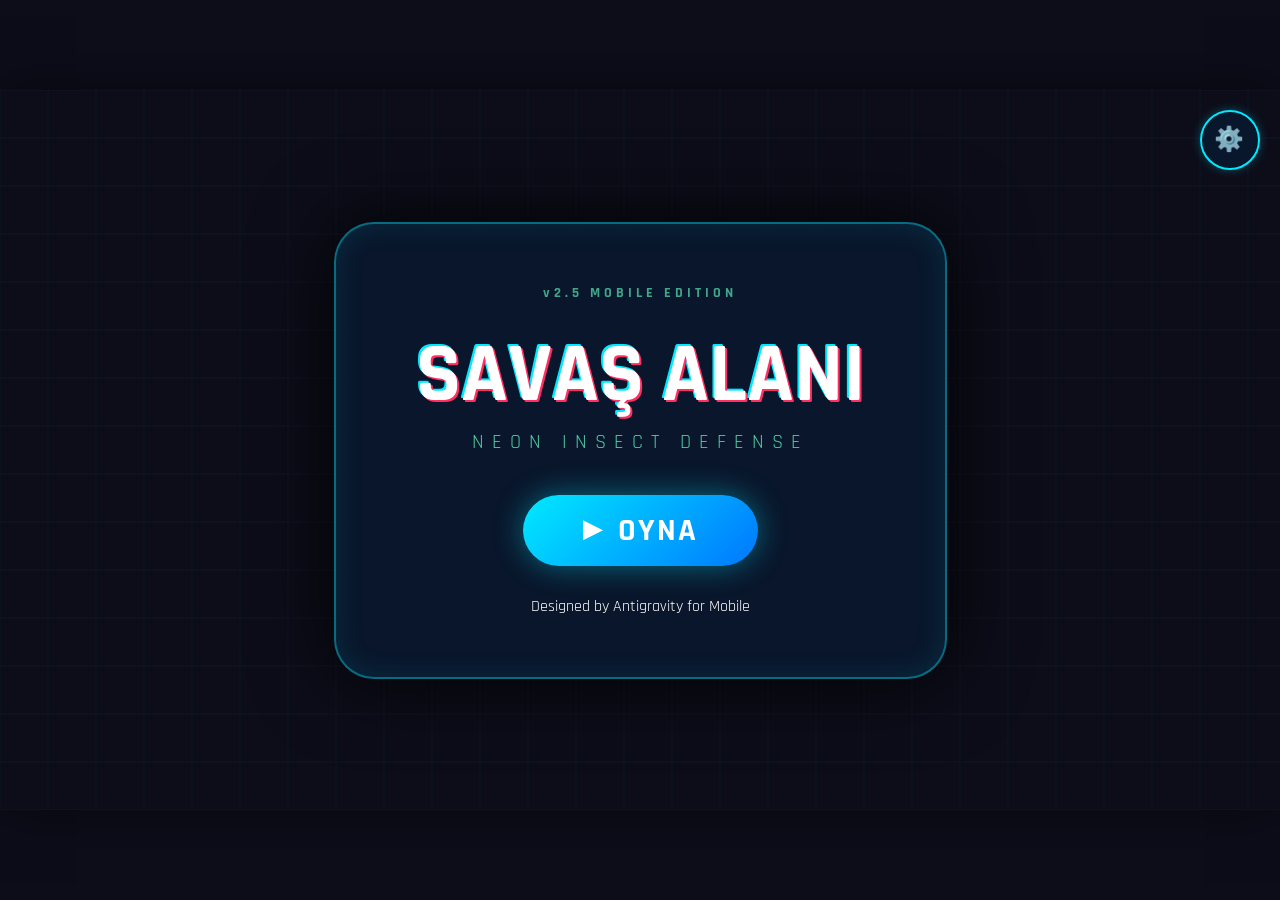
==== SavasAlani/WebGame/index.html @ af6e7391 "Add files via upload" ====
<!DOCTYPE html>
<html lang="en">

<head>
    <meta charset="UTF-8">
    <meta name="viewport"
        content="width=device-width, initial-scale=1.0, maximum-scale=1.0, user-scalable=no, viewport-fit=cover">
    <meta name="apple-mobile-web-app-capable" content="yes">
    <meta name="apple-mobile-web-app-status-bar-style" content="black-translucent">
    <meta name="mobile-web-app-capable" content="yes">
    <title>Savaş Alanı - Tower Defense</title>
    <link rel="stylesheet" href="style.css">
</head>

<body>
    <div id="orientation-warning">
        <div class="warning-content">
            <span>🔄</span>
            <p>Lütfen Cihazı Yan Çevirin</p>
        </div>
    </div>
    <div id="game-container">
        <canvas id="gameCanvas"></canvas>
        <canvas id="menu-bg-canvas"></canvas>

        <div id="ui-layer" class="hidden">
            <div id="top-bar">
                <div class="stat-box">
                    <span class="icon">❤️</span>
                    <span id="lives">20</span>
                </div>
                <div class="stat-box">
                    <span class="icon">💰</span>
                    <span id="money">200</span>
                </div>
                <div class="stat-box">
                    <span class="icon">🌊</span>
                    <span id="wave">Wave 1</span>
                </div>
                <div class="stat-box clickable" id="restart-btn" onclick="game.restartLevel()">
                    <span class="icon">🔄</span>
                    <span>TEKRAR</span>
                </div>
            </div>

            <div id="build-menu">
                <div class="tower-card" onmousedown="game.startDrag('standard')">
                    <canvas class="tower-preview-canvas" data-type="standard" width="36" height="36"></canvas>
                    <span class="tower-cost">$50</span>
                    <span class="tower-name">Turret</span>
                </div>
                <div class="tower-card" onmousedown="game.startDrag('sniper')">
                    <canvas class="tower-preview-canvas" data-type="sniper" width="36" height="36"></canvas>
                    <span class="tower-cost">$100</span>
                    <span class="tower-name">Sniper</span>
                </div>
                <div class="tower-card" onmousedown="game.startDrag('rapid')">
                    <canvas class="tower-preview-canvas" data-type="rapid" width="36" height="36"></canvas>
                    <span class="tower-cost">$150</span>
                    <span class="tower-name">Shredder</span>
                </div>
                <div class="tower-card" onmousedown="game.startDrag('tesla')">
                    <canvas class="tower-preview-canvas" data-type="tesla" width="36" height="36"></canvas>
                    <span class="tower-cost">$200</span>
                    <span class="tower-name">Tesla</span>
                </div>
                <div class="tower-card" onmousedown="game.startDrag('plasma')">
                    <canvas class="tower-preview-canvas" data-type="plasma" width="36" height="36"></canvas>
                    <span class="tower-cost">$300</span>
                    <span class="tower-name">Plasma</span>
                </div>
            </div>

            <!-- Old upgrade menu removed -->

            <button id="speed-btn" class="hud-btn" onclick="game.toggleSpeed()">1x</button>
            <button id="pause-btn" class="hud-btn" onclick="game.togglePause()">⏸️</button>
        </div>

        <!-- Independent Menu Screens -->
        <div id="main-menu">
            <div class="menu-content">
                <div class="menu-tag">v2.5 MOBILE EDITION</div>
                <h1 class="glitch-text">SAVAŞ ALANI</h1>
                <p class="subtitle">NEON INSECT DEFENSE</p>
                <div class="menu-actions">
                    <button class="main-btn pulse" onclick="game.showLevelSelect()"
                        ontouchstart="event.preventDefault(); game.showLevelSelect()">
                        <span class="btn-icon">▶</span> OYNA
                    </button>
                </div>
                <div class="menu-footer">
                    Designed by Antigravity for Mobile
                </div>
            </div>
        </div>



        <div id="level-select-screen" class="hidden">
            <h2 class="glitch-text" data-text="SEVİYE SEÇ">SEVİYE SEÇ</h2>
            <div id="level-map-container">
                <!-- SVG Connections Background -->
                <svg class="map-connections" width="100%" height="100%">
                    <!-- Path 1 to 2: Curving Up -->
                    <line x1="20%" y1="65%" x2="50%" y2="45%" class="map-path" id="path-1-2" />
                    <!-- Path 2 to 3: Curving Down -->
                    <line x1="50%" y1="45%" x2="80%" y2="55%" class="map-path" id="path-2-3" />
                </svg>

                <!-- Level Nodes -->
                <div class="map-node unlocked" id="node-level-1" style="left: 20%; top: 65%;"
                    onclick="game.startLevel(1)" ontouchstart="event.preventDefault(); game.startLevel(1)">
                    <div class="node-icon">1</div>
                    <div class="node-info">
                        <div class="node-stars" id="stars-1">☆☆☆</div>
                        <div class="node-record" id="high-score-1">DALGA 0</div>
                    </div>
                </div>

                <div class="map-node locked" id="node-level-2" style="left: 50%; top: 45%;" onclick="game.startLevel(2)"
                    ontouchstart="event.preventDefault(); game.startLevel(2)">
                    <div class="node-icon">2</div>
                    <div class="node-lock">🔒</div>
                    <div class="node-info">
                        <div class="node-stars" id="stars-2">☆☆☆</div>
                        <div class="node-record" id="high-score-2">DALGA 0</div>
                    </div>
                </div>

                <div class="map-node locked" id="node-level-3" style="left: 80%; top: 55%;" onclick="game.startLevel(3)"
                    ontouchstart="event.preventDefault(); game.startLevel(3)">
                    <div class="node-icon">3</div>
                    <div class="node-lock">🔒</div>
                    <div class="node-info">
                        <div class="node-stars" id="stars-3">☆☆☆</div>
                        <div class="node-record" id="high-score-3">DALGA 0</div>
                    </div>
                </div>
            </div>
            <button class="back-btn" onclick="game.showMainMenu()"
                ontouchstart="event.preventDefault(); game.showMainMenu()">GERİ DÖN</button>
        </div>

        <div id="game-over-screen" class="hidden">
            <h1>OYUN BİTTİ</h1>
            <p id="final-score"></p>
            <button onclick="location.reload()">TEKRAR OYNA</button>
        </div>

        <div id="victory-screen" class="hidden">
            <div class="menu-content">
                <div class="menu-tag">LEVEL CLEARED</div>
                <h1 class="glitch-text">ZAFER!</h1>
                <p id="vic-stats" class="subtitle">İstatistikler yükleniyor...</p>
                <div class="menu-actions">
                    <button class="main-btn pulse" onclick="game.nextLevel()">
                        SONRAKİ BÖLÜM ▶
                    </button>
                    <button class="back-btn" onclick="game.showLevelSelect()" style="margin-top: 15px;">
                        ANA MENÜ
                    </button>
                </div>
            </div>
        </div>

        <!-- Old UI Removed -->
        <!-- Game Scripts -->
        <div id="upgrade-menu" class="hidden" onmousedown="event.stopPropagation()"
            ontouchstart="event.stopPropagation()">
            <div class="upgrade-header">
                <span id="upgrade-name">SNIPER</span>
                <span id="upgrade-level" class="level-badge">LV.1</span>
            </div>

            <div class="upgrade-body">
                <div class="stat-row">
                    <span class="stat-label">DAMAGE</span>
                    <div class="stat-bar-container">
                        <div class="stat-bar-fill" id="stat-dmg-bar" style="width: 50%"></div>
                    </div>
                    <div class="stat-values">
                        <span id="upg-dmg-current">28</span>
                        <span id="upg-dmg-next" class="stat-next">→ 35</span>
                    </div>
                </div>

                <div class="stat-row">
                    <span class="stat-label">RANGE</span>
                    <div class="stat-bar-container">
                        <div class="stat-bar-fill" id="stat-rng-bar" style="width: 70%"></div>
                    </div>
                    <div class="stat-values">
                        <span id="upg-rng-current">250</span>
                        <span id="upg-rng-next" class="stat-next">→ 270</span>
                    </div>
                </div>

                <div class="stat-row">
                    <span class="stat-label">SPEED</span>
                    <div class="stat-bar-container">
                        <div class="stat-bar-fill" id="stat-spd-bar" style="width: 30%"></div>
                    </div>
                    <div class="stat-values">
                        <span id="upg-spd-current">2.0s</span>
                        <span id="upg-spd-next" class="stat-next">→ 1.8s</span>
                    </div>
                </div>
            </div>

            <div class="upgrade-actions">
                <button id="upgrade-action-btn" class="action-btn upgrade" onclick="game.upgradeSelectedTower()">
                    <span class="btn-label">UPGRADE</span>
                    <span class="btn-cost" id="upgrade-cost">$100</span>
                </button>
                <button id="sell-action-btn" class="action-btn sell" onclick="game.sellSelectedTower()">
                    <span class="btn-label">SELL</span>
                    <span class="btn-cost" id="sell-refund">$50</span>
                </button>
            </div>
        </div>

        <!-- Game Scripts -->

        <script src="js/particle.js"></script>
        <script src="js/audio.js"></script>
        <script src="js/projectile.js"></script>
        <script src="js/tower.js"></script>
        <script src="js/enemy.js"></script>
        <script src="js/map.js"></script>
        <script src="js/floatingText.js"></script>
        <script src="js/game.js"></script>

        <!-- MOVED UI ELEMENTS FOR Z-INDEX FIX -->
        <div id="settings-btn-container"
            style="position: absolute; top: 20px; right: 20px; z-index: 99999; pointer-events: auto;">
            <button id="settings-btn" class="hud-btn" onclick="game.toggleSettings()"
                style="position: static; width: 60px; height: 60px; pointer-events: auto;">⚙️</button>
        </div>

        <div id="settings-modal" class="hidden" style="z-index: 99999 !important;">
            <div class="settings-content">
                <h2>AYARLAR</h2>

                <div class="setting-group">
                    <h3>SES AYARLARI</h3>
                    <div class="setting-row">
                        <label>Müzik Sesi</label>
                        <input type="range" min="0" max="1" step="0.1" value="0.3"
                            oninput="audio.setMusicVolume(this.value)">
                    </div>
                    <div class="setting-row">
                        <label>Efekt Sesi</label>
                        <input type="range" min="0" max="1" step="0.1" value="0.5"
                            oninput="audio.setSFXVolume(this.value)">
                    </div>
                </div>

                <div class="setting-group">
                    <h3>GRAFİK AYARLARI</h3>
                    <div class="setting-row checkbox-row">
                        <label>Parçacık Efektleri</label>
                        <input type="checkbox" checked onchange="game.setParticles(this.checked)">
                    </div>
                    <div class="setting-row checkbox-row">
                        <label>Ekran Sarsıntısı</label>
                        <input type="checkbox" checked onchange="game.setShake(this.checked)">
                    </div>
                </div>

                <div class="setting-actions">
                    <button onclick="game.restartLevel()">YENİDEN BAŞLAT</button>
                    <button onclick="game.showLevelSelect()">ANA MENÜ</button>
                    <button class="close-btn" onclick="game.toggleSettings()">KAPAT</button>
                </div>
            </div>
        </div>
    </div>
</body>

</html>
---- SavasAlani/WebGame/style.css ----
@import url('https://fonts.googleapis.com/css2?family=Rajdhani:wght@500;700&display=swap');

* {
    margin: 0;
    padding: 0;
    box-sizing: border-box;
    user-select: none;
}

body {
    background-color: #0d0d1a;
    /* Darker background */
    font-family: 'Rajdhani', sans-serif;
    color: #fff;
    overflow: hidden;
    height: 100vh;
    width: 100vw;
    display: flex;
    justify-content: center;
    align-items: center;
    margin: 0;
    touch-action: none;
    /* Block all default touch actions like scroll/zoom */
}

#game-container {
    position: relative;
    width: 100vw;
    height: 56.25vw;
    max-height: 100vh;
    max-width: 177.78vh;
    background: #0d0d1a;
    overflow: hidden;
    box-shadow: 0 0 50px rgba(0, 0, 0, 0.5);
    z-index: 0;
}

#gameCanvas {
    position: absolute;
    top: 0;
    left: 0;
    width: 100%;
    height: 100%;
    z-index: 5;
    background: transparent;
}

#menu-bg-canvas {
    position: absolute;
    top: 0;
    left: 0;
    width: 100%;
    height: 100%;
    z-index: 10;
    background: rgba(0, 255, 0, 0.2) !important;
    /* DEBUG GREEN */
    pointer-events: none;
}

canvas {
    width: 100%;
    height: 100%;
    display: block;
    object-fit: contain;
}

#orientation-warning {
    position: fixed;
    top: 0;
    left: 0;
    width: 100%;
    height: 100%;
    background: #1a1a2e;
    z-index: 1000;
    display: none;
    flex-direction: column;
    justify-content: center;
    align-items: center;
    text-align: center;
}

@media (orientation: portrait) {
    #orientation-warning {
        display: flex;
    }
}

.warning-content span {
    font-size: 80px;
    display: block;
    animation: rotate 2s infinite ease-in-out;
}

@keyframes rotate {
    0% {
        transform: rotate(0deg);
    }

    50% {
        transform: rotate(90deg);
    }

    100% {
        transform: rotate(0deg);
    }
}

.warning-content p {
    font-size: 24px;
    margin-top: 20px;
    color: #4ecca3;
    font-weight: bold;
}

#ui-layer {
    position: absolute;
    top: 0;
    left: 0;
    width: 100%;
    height: 100%;
    pointer-events: none;
    /* Let clicks pass through to canvas */
    z-index: 20;
}

#top-bar {
    display: flex;
    gap: 15px;
    padding: 15px 25px;
    background: transparent;
    pointer-events: none;
}

.stat-box {
    display: flex;
    align-items: center;
    gap: 12px;
    background: rgba(15, 52, 96, 0.4);
    backdrop-filter: blur(15px);
    padding: 8px 18px;
    border-radius: 12px;
    border: 1px solid rgba(0, 234, 255, 0.2);
    font-size: 20px;
    font-weight: 700;
    color: #fff;
    box-shadow: 0 8px 32px rgba(0, 0, 0, 0.3);
    transition: all 0.3s cubic-bezier(0.4, 0, 0.2, 1);
}

.stat-box:hover {
    border-color: #00eaff;
    transform: translateY(-2px);
    box-shadow: 0 0 20px rgba(0, 234, 255, 0.2);
}

.stat-box.clickable {
    pointer-events: auto;
    cursor: pointer;
}

#restart-btn {
    border-color: rgba(233, 69, 96, 0.4);
    color: #e94560;
}

#restart-btn:hover {
    border-color: #e94560;
    box-shadow: 0 0 15px rgba(233, 69, 96, 0.4);
}

.icon {
    font-size: 18px;
    filter: drop-shadow(0 0 5px rgba(255, 255, 255, 0.3));
}

#lives {
    color: #ff2e63;
}

#money {
    color: #ffd700;
}

#wave {
    color: #4ecca3;
}

#build-menu {
    position: absolute;
    bottom: 25px;
    left: 50%;
    transform: translateX(-50%);
    display: flex;
    gap: 12px;
    background: rgba(13, 13, 26, 0.5);
    backdrop-filter: blur(20px);
    padding: 12px;
    border-radius: 20px;
    pointer-events: auto;
    border: 1px solid rgba(78, 204, 163, 0.2);
    box-shadow: 0 10px 40px rgba(0, 0, 0, 0.6);
}

.tower-card {
    width: 60px;
    height: 85px;
    background: rgba(15, 52, 96, 0.3);
    border: 1px solid rgba(255, 255, 255, 0.1);
    border-radius: 12px;
    display: flex;
    flex-direction: column;
    align-items: center;
    justify-content: center;
    cursor: pointer;
    transition: all 0.3s cubic-bezier(0.175, 0.885, 0.32, 1.275);
    position: relative;
    overflow: hidden;
}

.hidden {
    display: none !important;
}

.tower-card:hover {
    transform: translateY(-3px);
    border-color: #e94560;
    box-shadow: 0 0 10px rgba(233, 69, 96, 0.5);
}

.tower-card:active {
    transform: translateY(-1px);
}

.tower-preview-canvas {
    width: 32px;
    height: 32px;
    margin-bottom: 3px;
}

.tower-cost {
    font-size: 11px;
    color: #ffd700;
    font-weight: bold;
}

.tower-name {
    font-size: 9px;
    color: #ccc;
}

#game-over-screen {
    position: absolute;
    top: 0;
    left: 0;
    width: 100%;
    height: 100%;
    background: rgba(0, 0, 0, 0.9);
    display: flex;
    flex-direction: column;
    justify-content: center;
    align-items: center;
    pointer-events: auto;
    z-index: 100;
}

#game-over-screen.hidden {
    display: none;
}

h1 {
    font-size: 72px;
    color: #e94560;
    text-shadow: 0 0 20px rgba(233, 69, 96, 0.8);
    margin-bottom: 30px;
}

#main-menu {
    position: absolute;
    top: 0;
    left: 0;
    width: 100%;
    height: 100%;
    background: transparent;
    /* Reveal background canvas */
    display: flex;
    flex-direction: column;
    justify-content: center;
    align-items: center;
    z-index: 200;
    pointer-events: auto;
    overflow: hidden;
}

#menu-bg-canvas {
    position: absolute;
    top: 0;
    left: 0;
    width: 100%;
    height: 100%;
    z-index: 1;
}

.menu-content {
    position: relative;
    z-index: 210;
    display: flex;
    flex-direction: column;
    align-items: center;
    text-align: center;
    padding: 60px 80px;
    background: rgba(10, 25, 47, 0.85);
    /* Premium Dark Blue */
    backdrop-filter: blur(20px);
    border: 2px solid rgba(0, 234, 255, 0.4);
    border-radius: 40px;
    box-shadow: 0 0 80px rgba(0, 0, 0, 0.9),
        inset 0 0 30px rgba(0, 234, 255, 0.1);
    animation: menuAppear 0.8s cubic-bezier(0.16, 1, 0.3, 1);
}

@keyframes menuAppear {
    from {
        opacity: 0;
        transform: scale(0.9) translateY(20px);
    }

    to {
        opacity: 1;
        transform: scale(1) translateY(0);
    }
}

.menu-tag {
    font-size: 14px;
    letter-spacing: 4px;
    color: #4ecca3;
    margin-bottom: 20px;
    font-weight: bold;
    opacity: 0.8;
}

.glitch-text {
    font-size: 84px;
    margin: 0;
    color: #fff;
    text-shadow: 2px 2px #ff2e63, -2px -2px #00eaff;
    animation: glow 2s infinite alternate;
}

@keyframes glow {
    from {
        text-shadow: 0 0 10px #ff2e63, 0 0 20px #ff2e63;
    }

    to {
        text-shadow: 0 0 20px #00eaff, 0 0 30px #00eaff;
    }
}

.subtitle {
    font-size: 20px;
    color: #4ecca3;
    letter-spacing: 8px;
    margin-bottom: 40px;
    text-transform: uppercase;
}

.menu-actions {
    margin-bottom: 30px;
}

.main-btn {
    background: linear-gradient(135deg, #00eaff, #0077ff);
    border: none;
    padding: 15px 60px;
    font-size: 32px;
    border-radius: 50px;
    box-shadow: 0 0 30px rgba(0, 234, 255, 0.4);
    display: flex;
    align-items: center;
    gap: 15px;
    color: #fff;
    font-weight: bold;
    letter-spacing: 2px;
    transition: all 0.3s ease;
}

.main-btn:hover {
    transform: scale(1.05);
    background: linear-gradient(135deg, #00d2ff, #0055ff);
    box-shadow: 0 0 45px rgba(0, 234, 255, 0.7);
}

.btn-icon {
    font-size: 24px;
}

.pulse {
    animation: pulse-animation 2s infinite;
}

/* Unified HUD Buttons */
.hud-btn {
    position: absolute;
    top: 20px;
    width: 60px;
    height: 60px;
    border-radius: 50%;
    padding: 0;
    font-size: 24px;
    background: rgba(10, 25, 47, 0.95);
    backdrop-filter: blur(5px);
    border: 2px solid;
    cursor: pointer;
    z-index: 1000;
    pointer-events: auto;
    display: flex;
    justify-content: center;
    align-items: center;
    color: #fff;
    transition: all 0.3s cubic-bezier(0.175, 0.885, 0.32, 1.275);
    box-shadow: 0 5px 15px rgba(0, 0, 0, 0.3);
}

.hud-btn:hover {
    transform: scale(1.1);
    box-shadow: 0 0 20px rgba(255, 255, 255, 0.2);
}

.hud-btn:active {
    transform: scale(0.95);
}

#settings-btn {
    right: 20px;
    border-color: #00eaff !important;
    box-shadow: 0 0 10px rgba(0, 234, 255, 0.3);
}

#settings-btn:hover {
    background: rgba(0, 234, 255, 0.2);
    box-shadow: 0 0 20px rgba(0, 234, 255, 0.6);
    transform: rotate(90deg) scale(1.1);
}

#pause-btn {
    right: 90px;
    border-color: #4ecca3 !important;
    box-shadow: 0 0 10px rgba(78, 204, 163, 0.3);
}

#pause-btn:hover {
    background: rgba(78, 204, 163, 0.2);
    box-shadow: 0 0 20px rgba(78, 204, 163, 0.6);
}

#speed-btn {
    right: 160px;
    border-color: #e94560 !important;
    font-size: 20px;
    font-weight: bold;
    box-shadow: 0 0 10px rgba(233, 69, 96, 0.3);
}

#speed-btn:hover {
    background: rgba(233, 69, 96, 0.2);
    box-shadow: 0 0 20px rgba(233, 69, 96, 0.6);
}

/* Upgrade Menu */
#upgrade-menu {
    position: absolute;
    bottom: 20px;
    left: 50%;
    transform: translateX(-50%);
    background: rgba(10, 10, 20, 0.95);
    backdrop-filter: blur(10px);
    border: 1px solid rgba(0, 234, 255, 0.3);
    border-radius: 16px;
    padding: 15px;
    width: 280px;
    display: flex;
    flex-direction: column;
    gap: 12px;
    z-index: 2000;
    box-shadow: 0 0 30px rgba(0, 0, 0, 0.6), 0 0 10px rgba(0, 234, 255, 0.1);
    animation: slideUp 0.3s cubic-bezier(0.2, 0.8, 0.2, 1);
}

.upgrade-header {
    display: flex;
    justify-content: space-between;
    align-items: center;
    margin-bottom: 5px;
    cursor: move;
    /* Indicates draggable */
    padding: 10px;
    /* Larger hit area for dragging */
    background: rgba(255, 255, 255, 0.05);
    /* Slight highlight */
    border-radius: 8px;
    margin: -10px -10px 10px -10px;
    /* Expand to edges */
}

#upgrade-name {
    color: #00eaff;
    font-weight: 800;
    font-size: 20px;
    text-shadow: 0 0 10px rgba(0, 234, 255, 0.5);
    text-transform: uppercase;
    letter-spacing: 1px;
}

.level-badge {
    background: #ffcc00;
    color: #000;
    padding: 2px 8px;
    border-radius: 4px;
    font-weight: bold;
    font-size: 12px;
    box-shadow: 0 0 10px rgba(255, 204, 0, 0.5);
}

.stat-row {
    display: flex;
    flex-direction: column;
    gap: 4px;
    margin-bottom: 8px;
}

.stat-label {
    font-size: 10px;
    color: #888;
    font-weight: bold;
    letter-spacing: 1px;
}

.stat-bar-container {
    height: 6px;
    background: rgba(255, 255, 255, 0.1);
    border-radius: 3px;
    overflow: hidden;
}

.stat-bar-fill {
    height: 100%;
    background: linear-gradient(90deg, #00eaff, #0076a3);
    border-radius: 3px;
    transition: width 0.3s ease;
}

.stat-values {
    display: flex;
    justify-content: space-between;
    font-size: 12px;
    font-family: monospace;
}

#upg-dmg-current,
#upg-rng-current,
#upg-spd-current {
    color: #fff;
    font-weight: bold;
}

.stat-next {
    color: #00eaff;
    /* Neon Blue for improvement */
    opacity: 0;
    /* Hidden by default, shown via JS */
    transition: opacity 0.2s;
}

.upgrade-actions {
    display: flex;
    flex-direction: column;
    gap: 8px;
    margin-top: 5px;
}

.action-btn {
    display: flex;
    justify-content: space-between;
    align-items: center;
    padding: 12px 15px;
    border: none;
    border-radius: 8px;
    cursor: pointer;
    font-weight: bold;
    text-transform: uppercase;
    transition: all 0.2s;
}

.action-btn.upgrade {
    background: linear-gradient(90deg, #00eaff, #0076a3);
    color: #000;
    box-shadow: 0 0 15px rgba(0, 234, 255, 0.3);
}

.action-btn.upgrade:hover {
    filter: brightness(1.2);
    transform: translateY(-2px);
}

.action-btn.upgrade:disabled {
    background: #333;
    color: #666;
    cursor: not-allowed;
    box-shadow: none;
    transform: none;
}

.action-btn.sell {
    background: rgba(255, 46, 99, 0.1);
    border: 1px solid rgba(255, 46, 99, 0.5);
    color: #ff2e63;
}

.action-btn.sell:hover {
    background: rgba(255, 46, 99, 0.2);
    box-shadow: 0 0 10px rgba(255, 46, 99, 0.2);
}

.btn-cost {
    background: rgba(0, 0, 0, 0.3);
    padding: 2px 6px;
    border-radius: 4px;
    font-size: 12px;
}

#sell-action-btn {
    background: rgba(255, 46, 99, 0.2);
    border: 1px solid #ff2e63;
    border-radius: 8px;
    padding: 8px;
    color: #ff2e63;
    font-weight: bold;
    cursor: pointer;
    transition: all 0.2s;
    font-size: 12px;
}

#sell-action-btn:hover {
    background: #ff2e63;
    color: #fff;
}

.close-mini-btn {
    position: absolute;
    top: -10px;
    right: -10px;
    width: 25px;
    height: 25px;
    border-radius: 50%;
    background: #ff2e63;
    border: 2px solid #fff;
    color: #fff;
    font-size: 12px;
    cursor: pointer;
    display: flex;
    justify-content: center;
    align-items: center;
    box-shadow: 0 4px 6px rgba(0, 0, 0, 0.3);
}

.close-mini-btn:hover {
    transform: scale(1.1);
}

button {
    padding: 15px 40px;
    font-size: 24px;
    font-family: 'Rajdhani', sans-serif;
    font-weight: bold;
    color: #fff;
    background: #0f3460;
    border: 2px solid #e94560;
    border-radius: 8px;
    cursor: pointer;
    transition: all 0.2s;
    text-transform: uppercase;
    letter-spacing: 2px;
}

button:hover {
    background: #e94560;
    box-shadow: 0 0 20px rgba(233, 69, 96, 0.8);
}

/* Level Selection Screen */
#level-select-screen {
    position: absolute;
    top: 0;
    left: 0;
    width: 100%;
    height: 100%;
    background: transparent;
    /* Reveal background canvas */
    display: flex;
    flex-direction: column;
    justify-content: center;
    align-items: center;
    z-index: 250;
    pointer-events: auto;
}

#level-select-screen h2 {
    font-size: 54px;
    color: #4ecca3;
    text-shadow: 0 0 20px rgba(78, 204, 163, 0.5);
    margin-bottom: 50px;
    letter-spacing: 10px;
}

.level-grid {
    display: flex;
    gap: 30px;
    margin-bottom: 60px;
}

/* Level Map System - IMAGE BACKGROUND */
#level-map-container {
    position: relative;
    width: 90%;
    height: 70%;
    margin-bottom: 20px;
    background: url('assets/seviyesec.png') no-repeat center center;
    background-size: 100% 100%;
    border-radius: 10px;
    box-shadow: 0 0 50px rgba(0, 0, 0, 0.5);
    overflow: visible;
}

/* Dim overlay to make UI pop if background is bright */
#level-map-container::before {
    content: '';
    position: absolute;
    top: 0;
    left: 0;
    width: 100%;
    height: 100%;
    background: rgba(0, 0, 0, 0.2);
    border-radius: 10px;
    pointer-events: none;
    z-index: 0;
}

.map-connections {
    position: absolute;
    top: 0;
    left: 0;
    width: 100%;
    height: 100%;
    z-index: 1;
    pointer-events: none;
    filter: drop-shadow(0 0 5px #00eaff);
}

.map-path {
    stroke: rgba(255, 255, 255, 0.3);
    stroke-width: 4;
    stroke-dasharray: 10, 10;
}

.map-path.unlocked-path {
    stroke: #00eaff;
    stroke-width: 6;
    stroke-dasharray: none;
    stroke-linecap: round;
    animation: pulsePath 3s infinite alternate;
}

@keyframes pulsePath {
    from {
        stroke-opacity: 0.6;
        stroke-width: 5;
    }

    to {
        stroke-opacity: 1;
        stroke-width: 7;
    }
}

.map-node {
    position: absolute;
    transform: translate(-50%, -50%);
    width: 60px;
    height: 60px;
    /* Clean Circle Style */
    background: #0f3460;
    /* Dark Blue Fill */
    border: 3px solid #00eaff;
    /* Cyan Border */
    border-radius: 50%;
    display: flex;
    justify-content: center;
    align-items: center;
    cursor: pointer;
    z-index: 10;
    box-shadow: 0 0 20px rgba(0, 234, 255, 0.5);
    transition: all 0.3s cubic-bezier(0.25, 0.8, 0.25, 1);
}

.map-node:hover:not(.locked) {
    transform: translate(-50%, -50%) scale(1.15);
    background: #00eaff;
    box-shadow: 0 0 40px rgba(0, 234, 255, 0.9);
    z-index: 100;
}

.map-node.unlocked {
    background: rgba(0, 234, 255, 0.1);
    /* Semi-transparent center */
    backdrop-filter: blur(5px);
}

.map-node.locked {
    background: #333;
    border-color: #555;
    box-shadow: none;
    cursor: not-allowed;
    filter: grayscale(1);
}

.node-icon {
    font-size: 28px;
    font-weight: 800;
    color: #fff;
    z-index: 2;
    text-shadow: 0 0 5px rgba(0, 234, 255, 0.8);
}

.map-node:hover .node-icon {
    color: #000;
    text-shadow: none;
}

.node-lock {
    position: absolute;
    font-size: 24px;
    color: #888;
    z-index: 3;
}

/* Info Popup - ALWAYS VISIBLE (Mobile Optimized) */
.node-info {
    position: absolute;
    top: 65px;
    /* Closer to node */
    left: 50%;
    transform: translateX(-50%);
    background: rgba(10, 20, 35, 0.9);
    border: 1px solid rgba(0, 234, 255, 0.5);
    padding: 6px 10px;
    border-radius: 8px;
    width: 120px;
    text-align: center;
    pointer-events: none;
    opacity: 1;
    /* Always visible */
    box-shadow: 0 4px 10px rgba(0, 0, 0, 0.6);
    display: flex;
    flex-direction: column;
    gap: 2px;
    z-index: 10;
}

.node-title {
    display: none;
}

.node-stars {
    color: #ffd700;
    font-size: 14px;
    letter-spacing: 2px;
    line-height: 1;
}

.node-record {
    font-size: 10px;
    color: #4ecca3;
    font-weight: bold;
    text-transform: uppercase;
}

/* Fade locked info slightly */
.map-node.locked .node-info {
    opacity: 0.5;
    border-color: #555;
    background: rgba(0, 0, 0, 0.8);
}

.hidden {
    display: none !important;
}

.back-btn {
    background: transparent;
    border: 2px solid #e94560;
    color: #e94560;
    padding: 12px 50px;
    border-radius: 50px;
    font-size: 20px;
    transition: all 0.3s;
    text-transform: uppercase;
    letter-spacing: 3px;
    font-weight: bold;
}

.back-btn:hover {
    background: #e94560;
    color: #fff;
    box-shadow: 0 0 25px rgba(233, 69, 96, 0.5);
}

.hidden {
    display: none !important;
}



/* Settings Modal */
/* Settings Modal Overlay */
#settings-modal {
    position: fixed;
    top: 0;
    left: 0;
    width: 100vw;
    height: 100vh;
    background: rgba(0, 0, 0, 0.6);
    backdrop-filter: blur(8px);
    -webkit-backdrop-filter: blur(8px);
    display: flex;
    justify-content: center;
    align-items: center;
    z-index: 3001;
    pointer-events: auto;
    transition: opacity 0.3s ease;
}

/* Settings Content Box */
.settings-content {
    background: rgba(15, 52, 96, 0.95);
    border: 2px solid #00eaff;
    border-radius: 15px;
    padding: 30px;
    display: flex;
    flex-direction: column;
    align-items: center;
    gap: 20px;
    width: 400px;
    box-shadow: 0 0 50px rgba(0, 0, 0, 0.8), 0 0 20px rgba(0, 234, 255, 0.4);
    transform: scale(1);
    animation: popIn 0.3s cubic-bezier(0.175, 0.885, 0.32, 1.275);
}

@keyframes popIn {
    from {
        transform: scale(0.8);
        opacity: 0;
    }

    to {
        transform: scale(1);
        opacity: 1;
    }
}

#settings-modal h2 {
    color: #00eaff;
    margin-bottom: 10px;
}

.setting-row {
    display: flex;
    flex-direction: column;
    align-items: center;
    gap: 10px;
    width: 100%;
}

.setting-row label {
    font-size: 20px;
    color: #fff;
}

.setting-row input[type=range] {
    width: 80%;
    accent-color: #e94560;
}

.setting-actions {
    display: flex;
    flex-direction: column;
    gap: 10px;
    width: 100%;
}

.setting-actions button {
    width: 100%;
    padding: 10px;
    font-size: 18px;
    background: #1a1a2e;
    border: 1px solid #4ecca3;
}

.setting-actions button:hover {
    background: #4ecca3;
    color: #1a1a2e;
}

.setting-actions .close-btn {
    border-color: #ff2e63;
    margin-top: 10px;
}

.setting-actions .close-btn:hover {
    background: #ff2e63;
    color: white;
}

#victory-screen {
    position: absolute;
    top: 0;
    left: 0;
    width: 100%;
    height: 100%;
    background: rgba(13, 13, 26, 0.9);
    display: flex;
    flex-direction: column;
    justify-content: center;
    align-items: center;
    z-index: 300;
    pointer-events: auto;
}

#victory-screen .glitch-text {
    color: #4ecca3;
    text-shadow: 2px 2px #00eaff, -2px -2px #0f0;
}

#vic-stats {
    font-size: 18px;
    letter-spacing: 2px;
    color: #fff;
    opacity: 0.8;
}
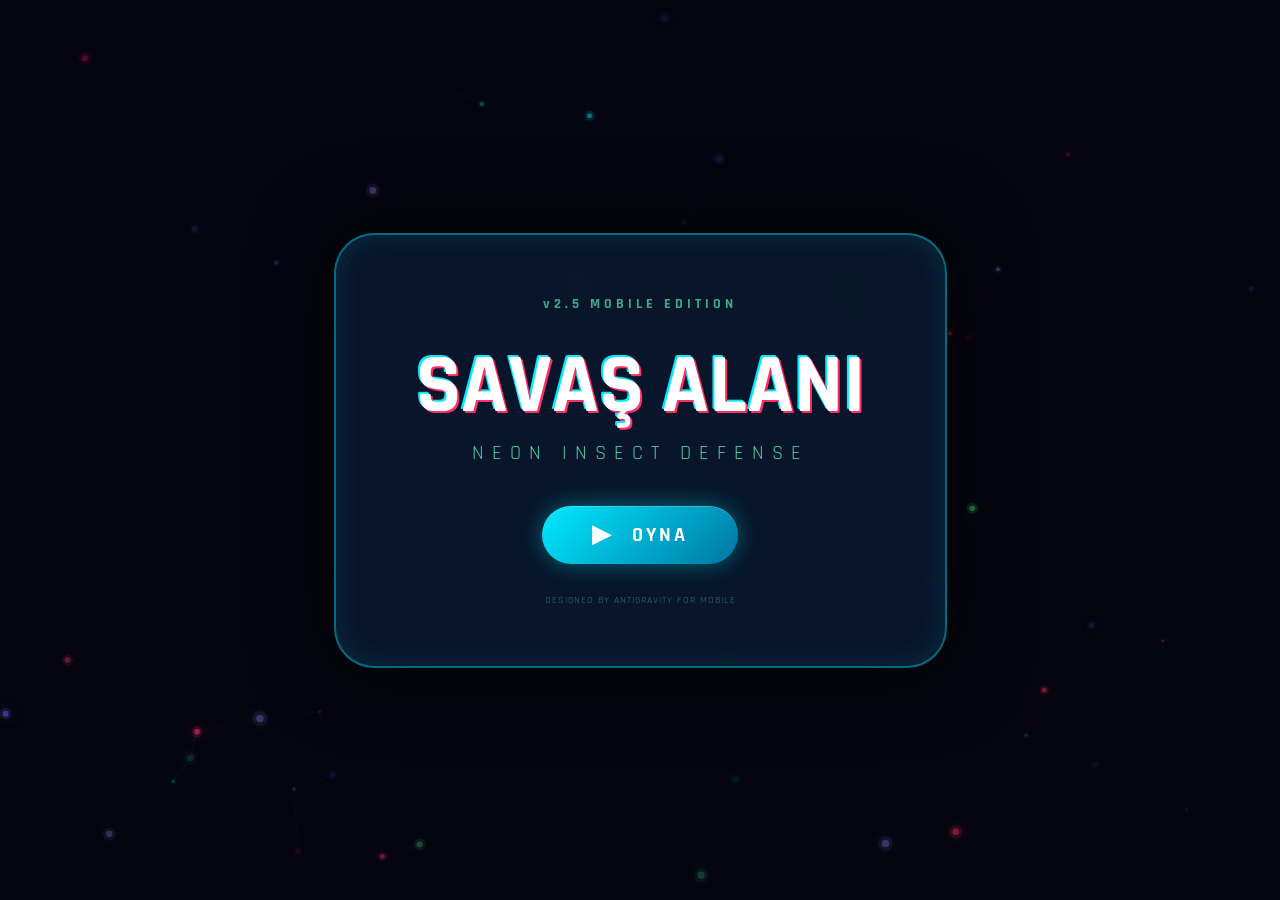
==== commit 4573a422: "Add files via upload" ====
--- a/SavasAlani/WebGame/index.html
+++ b/SavasAlani/WebGame/index.html
@@ -44,28 +44,33 @@
             </div>
 
             <div id="build-menu">
-                <div class="tower-card" onmousedown="game.startDrag('standard')">
-                    <canvas class="tower-preview-canvas" data-type="standard" width="36" height="36"></canvas>
+                <div class="tower-card" onmousedown="game.startDrag('standard', event)"
+                    ontouchstart="game.startDrag('standard', event)">
+                    <canvas class="tower-preview-canvas" data-type="standard" width="48" height="48"></canvas>
                     <span class="tower-cost">$50</span>
                     <span class="tower-name">Turret</span>
                 </div>
-                <div class="tower-card" onmousedown="game.startDrag('sniper')">
-                    <canvas class="tower-preview-canvas" data-type="sniper" width="36" height="36"></canvas>
+                <div class="tower-card" onmousedown="game.startDrag('sniper', event)"
+                    ontouchstart="game.startDrag('sniper', event)">
+                    <canvas class="tower-preview-canvas" data-type="sniper" width="48" height="48"></canvas>
                     <span class="tower-cost">$100</span>
                     <span class="tower-name">Sniper</span>
                 </div>
-                <div class="tower-card" onmousedown="game.startDrag('rapid')">
-                    <canvas class="tower-preview-canvas" data-type="rapid" width="36" height="36"></canvas>
+                <div class="tower-card" onmousedown="game.startDrag('rapid', event)"
+                    ontouchstart="game.startDrag('rapid', event)">
+                    <canvas class="tower-preview-canvas" data-type="rapid" width="48" height="48"></canvas>
                     <span class="tower-cost">$150</span>
                     <span class="tower-name">Shredder</span>
                 </div>
-                <div class="tower-card" onmousedown="game.startDrag('tesla')">
-                    <canvas class="tower-preview-canvas" data-type="tesla" width="36" height="36"></canvas>
+                <div class="tower-card" onmousedown="game.startDrag('tesla', event)"
+                    ontouchstart="game.startDrag('tesla', event)">
+                    <canvas class="tower-preview-canvas" data-type="tesla" width="48" height="48"></canvas>
                     <span class="tower-cost">$200</span>
                     <span class="tower-name">Tesla</span>
                 </div>
-                <div class="tower-card" onmousedown="game.startDrag('plasma')">
-                    <canvas class="tower-preview-canvas" data-type="plasma" width="36" height="36"></canvas>
+                <div class="tower-card" onmousedown="game.startDrag('plasma', event)"
+                    ontouchstart="game.startDrag('plasma', event)">
+                    <canvas class="tower-preview-canvas" data-type="plasma" width="48" height="48"></canvas>
                     <span class="tower-cost">$300</span>
                     <span class="tower-name">Plasma</span>
                 </div>
@@ -110,7 +115,7 @@
 
                 <!-- Level Nodes -->
                 <div class="map-node unlocked" id="node-level-1" style="left: 20%; top: 65%;"
-                    onclick="game.startLevel(1)" ontouchstart="event.preventDefault(); game.startLevel(1)">
+                    onclick="game.startLevel(1)">
                     <div class="node-icon">1</div>
                     <div class="node-info">
                         <div class="node-stars" id="stars-1">☆☆☆</div>
@@ -138,8 +143,6 @@
                     </div>
                 </div>
             </div>
-            <button class="back-btn" onclick="game.showMainMenu()"
-                ontouchstart="event.preventDefault(); game.showMainMenu()">GERİ DÖN</button>
         </div>
 
         <div id="game-over-screen" class="hidden">
@@ -157,7 +160,7 @@
                     <button class="main-btn pulse" onclick="game.nextLevel()">
                         SONRAKİ BÖLÜM ▶
                     </button>
-                    <button class="back-btn" onclick="game.showLevelSelect()" style="margin-top: 15px;">
+                    <button class="back-btn" onclick="game.showMainMenu()" style="margin-top: 15px;">
                         ANA MENÜ
                     </button>
                 </div>
@@ -168,53 +171,56 @@
         <!-- Game Scripts -->
         <div id="upgrade-menu" class="hidden" onmousedown="event.stopPropagation()"
             ontouchstart="event.stopPropagation()">
-            <div class="upgrade-header">
-                <span id="upgrade-name">SNIPER</span>
-                <span id="upgrade-level" class="level-badge">LV.1</span>
-            </div>
-
-            <div class="upgrade-body">
-                <div class="stat-row">
-                    <span class="stat-label">DAMAGE</span>
-                    <div class="stat-bar-container">
-                        <div class="stat-bar-fill" id="stat-dmg-bar" style="width: 50%"></div>
-                    </div>
-                    <div class="stat-values">
-                        <span id="upg-dmg-current">28</span>
-                        <span id="upg-dmg-next" class="stat-next">→ 35</span>
-                    </div>
-                </div>
-
-                <div class="stat-row">
-                    <span class="stat-label">RANGE</span>
-                    <div class="stat-bar-container">
-                        <div class="stat-bar-fill" id="stat-rng-bar" style="width: 70%"></div>
-                    </div>
-                    <div class="stat-values">
-                        <span id="upg-rng-current">250</span>
-                        <span id="upg-rng-next" class="stat-next">→ 270</span>
-                    </div>
-                </div>
-
-                <div class="stat-row">
-                    <span class="stat-label">SPEED</span>
-                    <div class="stat-bar-container">
-                        <div class="stat-bar-fill" id="stat-spd-bar" style="width: 30%"></div>
-                    </div>
-                    <div class="stat-values">
-                        <span id="upg-spd-current">2.0s</span>
-                        <span id="upg-spd-next" class="stat-next">→ 1.8s</span>
-                    </div>
-                </div>
-            </div>
-
-            <div class="upgrade-actions">
-                <button id="upgrade-action-btn" class="action-btn upgrade" onclick="game.upgradeSelectedTower()">
-                    <span class="btn-label">UPGRADE</span>
+            <button class="upg-close" onclick="game.deselectTower()">✕</button>
+            <div class="upg-top">
+                <div class="upg-icon" id="upg-icon">⚙</div>
+                <div class="upg-title-area">
+                    <span id="upgrade-name">SNIPER</span>
+                    <span id="upgrade-level" class="upg-lvl">LV.1</span>
+                </div>
+            </div>
+            <div class="upg-stats">
+                <div class="upg-stat">
+                    <div class="upg-stat-head">
+                        <span class="upg-stat-icon">💥</span>
+                        <span class="upg-stat-label">HASAR</span>
+                        <span id="upg-dmg-next" class="upg-stat-next"></span>
+                    </div>
+                    <div class="upg-bar">
+                        <div class="upg-bar-fill upg-bar-dmg" id="stat-dmg-bar"></div>
+                    </div>
+                    <span class="upg-stat-val" id="upg-dmg-current">28</span>
+                </div>
+                <div class="upg-stat">
+                    <div class="upg-stat-head">
+                        <span class="upg-stat-icon">🎯</span>
+                        <span class="upg-stat-label">MENZİL</span>
+                        <span id="upg-rng-next" class="upg-stat-next"></span>
+                    </div>
+                    <div class="upg-bar">
+                        <div class="upg-bar-fill upg-bar-rng" id="stat-rng-bar"></div>
+                    </div>
+                    <span class="upg-stat-val" id="upg-rng-current">250</span>
+                </div>
+                <div class="upg-stat">
+                    <div class="upg-stat-head">
+                        <span class="upg-stat-icon">⚡</span>
+                        <span class="upg-stat-label">HIZ</span>
+                        <span id="upg-spd-next" class="upg-stat-next"></span>
+                    </div>
+                    <div class="upg-bar">
+                        <div class="upg-bar-fill upg-bar-spd" id="stat-spd-bar"></div>
+                    </div>
+                    <span class="upg-stat-val" id="upg-spd-current">2.0s</span>
+                </div>
+            </div>
+            <div class="upg-btns">
+                <button id="upgrade-action-btn" class="upg-btn-upgrade" onclick="game.upgradeSelectedTower()">
+                    <span class="btn-label">⬆ YÜKSELT</span>
                     <span class="btn-cost" id="upgrade-cost">$100</span>
                 </button>
-                <button id="sell-action-btn" class="action-btn sell" onclick="game.sellSelectedTower()">
-                    <span class="btn-label">SELL</span>
+                <button id="sell-action-btn" class="upg-btn-sell" onclick="game.sellSelectedTower()">
+                    <span class="btn-label">🗑 SAT</span>
                     <span class="btn-cost" id="sell-refund">$50</span>
                 </button>
             </div>
@@ -233,46 +239,73 @@
 
         <!-- MOVED UI ELEMENTS FOR Z-INDEX FIX -->
         <div id="settings-btn-container"
-            style="position: absolute; top: 20px; right: 20px; z-index: 99999; pointer-events: auto;">
+            style="position: absolute; top: 10px; right: 10px; z-index: 99999; pointer-events: auto;">
             <button id="settings-btn" class="hud-btn" onclick="game.toggleSettings()"
-                style="position: static; width: 60px; height: 60px; pointer-events: auto;">⚙️</button>
+                style="position: static; pointer-events: auto;">⚙️</button>
         </div>
 
         <div id="settings-modal" class="hidden" style="z-index: 99999 !important;">
             <div class="settings-content">
-                <h2>AYARLAR</h2>
-
-                <div class="setting-group">
-                    <h3>SES AYARLARI</h3>
-                    <div class="setting-row">
-                        <label>Müzik Sesi</label>
-                        <input type="range" min="0" max="1" step="0.1" value="0.3"
-                            oninput="audio.setMusicVolume(this.value)">
-                    </div>
-                    <div class="setting-row">
-                        <label>Efekt Sesi</label>
-                        <input type="range" min="0" max="1" step="0.1" value="0.5"
-                            oninput="audio.setSFXVolume(this.value)">
-                    </div>
-                </div>
-
-                <div class="setting-group">
-                    <h3>GRAFİK AYARLARI</h3>
-                    <div class="setting-row checkbox-row">
-                        <label>Parçacık Efektleri</label>
-                        <input type="checkbox" checked onchange="game.setParticles(this.checked)">
-                    </div>
-                    <div class="setting-row checkbox-row">
-                        <label>Ekran Sarsıntısı</label>
-                        <input type="checkbox" checked onchange="game.setShake(this.checked)">
+                <div class="settings-scanlines"></div>
+                <div class="settings-header">
+                    <div class="settings-corner tl"></div>
+                    <div class="settings-corner tr"></div>
+                    <span class="settings-title">⚙ AYARLAR ⚙</span>
+                </div>
+
+                <div class="settings-body">
+                    <div class="setting-group">
+                        <div class="setting-group-title">🔊 SES</div>
+                        <div class="setting-row">
+                            <label>🎵 MÜZİK</label>
+                            <div class="retro-slider-wrap">
+                                <input type="range" min="0" max="1" step="0.1" value="0.3"
+                                    oninput="audio.setMusicVolume(this.value)">
+                            </div>
+                        </div>
+                        <div class="setting-row">
+                            <label>💥 EFEKT</label>
+                            <div class="retro-slider-wrap">
+                                <input type="range" min="0" max="1" step="0.1" value="0.5"
+                                    oninput="audio.setSFXVolume(this.value)">
+                            </div>
+                        </div>
+                    </div>
+
+                    <div class="settings-divider">▶◀</div>
+
+                    <div class="setting-group">
+                        <div class="setting-group-title">🖥 GRAFİK</div>
+                        <div class="setting-row checkbox-row">
+                            <label>✨ PARÇACIKLAR</label>
+                            <label class="retro-toggle">
+                                <input type="checkbox" checked onchange="game.setParticles(this.checked)">
+                                <span class="retro-toggle-slider"></span>
+                            </label>
+                        </div>
+                        <div class="setting-row checkbox-row">
+                            <label>📳 SARSINTI</label>
+                            <label class="retro-toggle">
+                                <input type="checkbox" checked onchange="game.setShake(this.checked)">
+                                <span class="retro-toggle-slider"></span>
+                            </label>
+                        </div>
                     </div>
                 </div>
 
                 <div class="setting-actions">
-                    <button onclick="game.restartLevel()">YENİDEN BAŞLAT</button>
-                    <button onclick="game.showLevelSelect()">ANA MENÜ</button>
-                    <button class="close-btn" onclick="game.toggleSettings()">KAPAT</button>
-                </div>
+                    <button class="retro-btn retro-btn-green" id="settings-restart-btn" onclick="game.restartLevel()">
+                        <span class="retro-btn-icon">↺</span> YENİDEN
+                    </button>
+                    <button class="retro-btn retro-btn-yellow" onclick="game.showMainMenu()">
+                        <span class="retro-btn-icon">⌂</span> ANA MENÜ
+                    </button>
+                    <button class="retro-btn retro-btn-red" onclick="game.toggleSettings()">
+                        <span class="retro-btn-icon">✕</span> KAPAT
+                    </button>
+                </div>
+
+                <div class="settings-footer">INSERT COIN TO CONTINUE</div>
             </div>
         </div>
     </div>
--- a/SavasAlani/WebGame/style.css
+++ b/SavasAlani/WebGame/style.css
@@ -25,13 +25,11 @@
 
 #game-container {
     position: relative;
-    width: 100vw;
-    height: 56.25vw;
-    max-height: 100vh;
-    max-width: 177.78vh;
+    width: 100%;
+    height: 100%;
     background: #0d0d1a;
     overflow: hidden;
-    box-shadow: 0 0 50px rgba(0, 0, 0, 0.5);
+    box-shadow: none;
     z-index: 0;
 }
 
@@ -41,8 +39,10 @@
     left: 0;
     width: 100%;
     height: 100%;
-    z-index: 5;
-    background: transparent;
+    z-index: 20;
+    /* Brought to front */
+    background: #050510;
+    /* Solid Dark Background */
 }
 
 #menu-bg-canvas {
@@ -51,17 +51,18 @@
     left: 0;
     width: 100%;
     height: 100%;
-    z-index: 10;
-    background: rgba(0, 255, 0, 0.2) !important;
-    /* DEBUG GREEN */
+    z-index: 1;
+    /* Sent to back */
+    background: transparent;
     pointer-events: none;
+    display: none;
+    /* User hates the flying particles, hiding them globally for now */
 }
 
 canvas {
     width: 100%;
     height: 100%;
     display: block;
-    object-fit: contain;
 }
 
 #orientation-warning {
@@ -125,8 +126,10 @@
 
 #top-bar {
     display: flex;
-    gap: 15px;
-    padding: 15px 25px;
+    gap: 8px;
+    /* Reduced gap */
+    padding: 10px 15px 10px 100px;
+    /* Left padding ensures no overlap with sidebar */
     background: transparent;
     pointer-events: none;
 }
@@ -134,16 +137,19 @@
 .stat-box {
     display: flex;
     align-items: center;
-    gap: 12px;
+    gap: 8px;
     background: rgba(15, 52, 96, 0.4);
     backdrop-filter: blur(15px);
-    padding: 8px 18px;
-    border-radius: 12px;
+    padding: 5px 12px;
+    /* Reduced padding */
+    border-radius: 8px;
+    /* Slightly smaller radius */
     border: 1px solid rgba(0, 234, 255, 0.2);
-    font-size: 20px;
+    font-size: 14px;
+    /* Reduced font size from 20px */
     font-weight: 700;
     color: #fff;
-    box-shadow: 0 8px 32px rgba(0, 0, 0, 0.3);
+    box-shadow: 0 5px 20px rgba(0, 0, 0, 0.3);
     transition: all 0.3s cubic-bezier(0.4, 0, 0.2, 1);
 }
 
@@ -169,7 +175,8 @@
 }
 
 .icon {
-    font-size: 18px;
+    font-size: 14px;
+    /* Reduced icon size */
     filter: drop-shadow(0 0 5px rgba(255, 255, 255, 0.3));
 }
 
@@ -187,12 +194,16 @@
 
 #build-menu {
     position: absolute;
-    bottom: 25px;
-    left: 50%;
-    transform: translateX(-50%);
-    display: flex;
+    top: 50%;
+    left: 20px;
+    transform: translateY(-50%);
+    bottom: auto;
+    /* Override previous bottom */
+    display: flex;
+    flex-direction: column;
+    /* Stack vertically */
     gap: 12px;
-    background: rgba(13, 13, 26, 0.5);
+    background: rgba(13, 13, 26, 0.6);
     backdrop-filter: blur(20px);
     padding: 12px;
     border-radius: 20px;
@@ -202,8 +213,9 @@
 }
 
 .tower-card {
-    width: 60px;
-    height: 85px;
+    width: 55px;
+    height: 55px;
+    /* Square for sidebar icon-like look */
     background: rgba(15, 52, 96, 0.3);
     border: 1px solid rgba(255, 255, 255, 0.1);
     border-radius: 12px;
@@ -211,10 +223,11 @@
     flex-direction: column;
     align-items: center;
     justify-content: center;
-    cursor: pointer;
+    cursor: grab;
     transition: all 0.3s cubic-bezier(0.175, 0.885, 0.32, 1.275);
     position: relative;
     overflow: hidden;
+    touch-action: none;
 }
 
 .hidden {
@@ -231,20 +244,29 @@
     transform: translateY(-1px);
 }
 
+.tower-card.selected {
+    border-color: #4ecca3;
+    box-shadow: 0 0 15px rgba(78, 204, 163, 0.6);
+    background: rgba(78, 204, 163, 0.2);
+}
+
 .tower-preview-canvas {
-    width: 32px;
-    height: 32px;
-    margin-bottom: 3px;
+    width: 24px;
+    /* Reduced from 32px */
+    height: 24px;
+    margin-bottom: 2px;
 }
 
 .tower-cost {
-    font-size: 11px;
+    font-size: 10px;
+    /* Slight reduction */
     color: #ffd700;
     font-weight: bold;
 }
 
 .tower-name {
-    font-size: 9px;
+    font-size: 8px;
+    /* Slight reduction */
     color: #ccc;
 }
 
@@ -391,6 +413,69 @@
     box-shadow: 0 0 45px rgba(0, 234, 255, 0.7);
 }
 
+.menu-footer {
+    margin-top: auto;
+    font-size: 10px;
+    opacity: 0.5;
+    text-transform: uppercase;
+    letter-spacing: 1px;
+    color: #4ecca3;
+}
+
+/* Mobile Landscape Optimization */
+@media (max-height: 500px) {
+    .menu-content {
+        padding: 30px 40px;
+        transform: scale(0.9);
+    }
+
+    .glitch-text {
+        font-size: 48px !important;
+        margin-bottom: 20px;
+    }
+
+    .subtitle {
+        font-size: 14px;
+        margin-bottom: 30px;
+    }
+
+    .main-btn {
+        padding: 12px 40px;
+        font-size: 20px;
+        gap: 10px;
+    }
+
+    #level-map-container {
+        height: 80%;
+        margin-bottom: 10px;
+    }
+
+    .map-node {
+        width: 50px;
+        height: 50px;
+    }
+
+    .node-icon {
+        font-size: 20px;
+    }
+
+    .node-info {
+        top: 55px;
+        width: 100px;
+        padding: 4px 8px;
+    }
+
+    .node-stars {
+        font-size: 12px;
+    }
+
+    .back-btn {
+        padding: 8px 30px;
+        font-size: 14px;
+        bottom: 20px;
+    }
+}
+
 .btn-icon {
     font-size: 24px;
 }
@@ -402,29 +487,36 @@
 /* Unified HUD Buttons */
 .hud-btn {
     position: absolute;
-    top: 20px;
-    width: 60px;
-    height: 60px;
+    top: 10px;
+    width: 32px;
+    /* Reduced from 40px */
+    height: 32px;
     border-radius: 50%;
     padding: 0;
-    font-size: 24px;
-    background: rgba(10, 25, 47, 0.95);
-    backdrop-filter: blur(5px);
-    border: 2px solid;
+    font-size: 14px;
+    /* Reduced from 18px */
+    background: rgba(80, 20, 120, 0.3);
+    /* Purple tint, more transparent */
+    backdrop-filter: blur(3px);
+    border: 1px solid rgba(255, 255, 255, 0.2);
+    /* Subtle border */
     cursor: pointer;
-    z-index: 1000;
+    z-index: 2005;
+    /* Ensure on top of everything */
     pointer-events: auto;
     display: flex;
     justify-content: center;
     align-items: center;
     color: #fff;
     transition: all 0.3s cubic-bezier(0.175, 0.885, 0.32, 1.275);
-    box-shadow: 0 5px 15px rgba(0, 0, 0, 0.3);
+    box-shadow: 0 5px 15px rgba(0, 0, 0, 0.2);
 }
 
 .hud-btn:hover {
     transform: scale(1.1);
-    box-shadow: 0 0 20px rgba(255, 255, 255, 0.2);
+    box-shadow: 0 0 20px rgba(200, 100, 255, 0.4);
+    background: rgba(100, 30, 150, 0.6);
+    border-color: rgba(255, 255, 255, 0.5);
 }
 
 .hud-btn:active {
@@ -432,19 +524,53 @@
 }
 
 #settings-btn {
-    right: 20px;
+    right: 5px;
+    top: 5px;
+    border-color: rgba(200, 100, 255, 0.5) !important;
+    box-shadow: 0 0 15px rgba(150, 50, 200, 0.4);
+    animation: settingsPulse 3s ease-in-out infinite, settingsRotate 10s linear infinite;
+    background: rgba(40, 0, 80, 0.4);
+    display: flex;
+    justify-content: center;
+    align-items: center;
+    font-size: 20px;
+}
+
+#settings-btn:hover {
+    background: rgba(0, 234, 255, 0.3);
+    box-shadow: 0 0 25px rgba(0, 234, 255, 0.8);
+    transform: scale(1.2);
+    animation: settingsPulse 1.5s ease-in-out infinite, settingsRotate 2s linear infinite;
     border-color: #00eaff !important;
-    box-shadow: 0 0 10px rgba(0, 234, 255, 0.3);
-}
-
-#settings-btn:hover {
-    background: rgba(0, 234, 255, 0.2);
-    box-shadow: 0 0 20px rgba(0, 234, 255, 0.6);
-    transform: rotate(90deg) scale(1.1);
+}
+
+@keyframes settingsRotate {
+    from {
+        transform: rotate(0deg);
+    }
+
+    to {
+        transform: rotate(360deg);
+    }
+}
+
+@keyframes settingsPulse {
+
+    0%,
+    100% {
+        box-shadow: 0 0 15px rgba(200, 100, 255, 0.4);
+        border-color: rgba(200, 100, 255, 0.5);
+    }
+
+    50% {
+        box-shadow: 0 0 30px rgba(0, 234, 255, 0.6);
+        border-color: #00eaff;
+    }
 }
 
 #pause-btn {
-    right: 90px;
+    right: 50px;
+    /* Adjusted for smaller button and gap */
     border-color: #4ecca3 !important;
     box-shadow: 0 0 10px rgba(78, 204, 163, 0.3);
 }
@@ -455,9 +581,11 @@
 }
 
 #speed-btn {
-    right: 160px;
+    right: 95px;
+    /* Adjusted for smaller button and gap */
     border-color: #e94560 !important;
-    font-size: 20px;
+    font-size: 14px;
+    /* Reduced size */
     font-weight: bold;
     box-shadow: 0 0 10px rgba(233, 69, 96, 0.3);
 }
@@ -467,183 +595,249 @@
     box-shadow: 0 0 20px rgba(233, 69, 96, 0.6);
 }
 
-/* Upgrade Menu */
+/* ========= UPGRADE MENU - MODERN ========= */
 #upgrade-menu {
     position: absolute;
     bottom: 20px;
     left: 50%;
     transform: translateX(-50%);
-    background: rgba(10, 10, 20, 0.95);
-    backdrop-filter: blur(10px);
-    border: 1px solid rgba(0, 234, 255, 0.3);
-    border-radius: 16px;
-    padding: 15px;
-    width: 280px;
+    background: linear-gradient(135deg, rgba(15, 15, 35, 0.95), rgba(25, 20, 50, 0.92));
+    backdrop-filter: blur(16px);
+    border: 1px solid rgba(120, 100, 255, 0.25);
+    border-radius: 20px;
+    padding: 18px;
+    width: 260px;
     display: flex;
     flex-direction: column;
+    gap: 14px;
+    z-index: 2000;
+    box-shadow:
+        0 8px 32px rgba(0, 0, 0, 0.5),
+        0 0 20px rgba(100, 80, 255, 0.08),
+        inset 0 1px 0 rgba(255, 255, 255, 0.06);
+    animation: upgSlideUp 0.35s cubic-bezier(0.2, 0.9, 0.3, 1);
+}
+
+@keyframes upgSlideUp {
+    from {
+        opacity: 0;
+        transform: translateX(-50%) translateY(20px) scale(0.95);
+    }
+
+    to {
+        opacity: 1;
+        transform: translateX(-50%) translateY(0) scale(1);
+    }
+}
+
+.upg-close {
+    position: absolute;
+    top: 10px;
+    right: 12px;
+    background: rgba(255, 255, 255, 0.06);
+    border: 1px solid rgba(255, 255, 255, 0.1);
+    color: rgba(255, 255, 255, 0.5);
+    width: 26px;
+    height: 26px;
+    border-radius: 50%;
+    cursor: pointer;
+    font-size: 12px;
+    display: flex;
+    align-items: center;
+    justify-content: center;
+    transition: all 0.2s;
+}
+
+.upg-close:hover {
+    background: rgba(255, 60, 100, 0.2);
+    border-color: rgba(255, 60, 100, 0.4);
+    color: #ff3c64;
+}
+
+.upg-top {
+    display: flex;
+    align-items: center;
     gap: 12px;
-    z-index: 2000;
-    box-shadow: 0 0 30px rgba(0, 0, 0, 0.6), 0 0 10px rgba(0, 234, 255, 0.1);
-    animation: slideUp 0.3s cubic-bezier(0.2, 0.8, 0.2, 1);
-}
-
-.upgrade-header {
-    display: flex;
-    justify-content: space-between;
-    align-items: center;
-    margin-bottom: 5px;
-    cursor: move;
-    /* Indicates draggable */
-    padding: 10px;
-    /* Larger hit area for dragging */
-    background: rgba(255, 255, 255, 0.05);
-    /* Slight highlight */
-    border-radius: 8px;
-    margin: -10px -10px 10px -10px;
-    /* Expand to edges */
+}
+
+.upg-icon {
+    width: 42px;
+    height: 42px;
+    background: linear-gradient(135deg, rgba(100, 80, 255, 0.25), rgba(60, 180, 255, 0.15));
+    border-radius: 12px;
+    display: flex;
+    align-items: center;
+    justify-content: center;
+    font-size: 20px;
+    border: 1px solid rgba(100, 80, 255, 0.2);
+}
+
+.upg-title-area {
+    display: flex;
+    flex-direction: column;
+    gap: 2px;
 }
 
 #upgrade-name {
-    color: #00eaff;
+    color: #fff;
     font-weight: 800;
-    font-size: 20px;
-    text-shadow: 0 0 10px rgba(0, 234, 255, 0.5);
+    font-size: 17px;
+    letter-spacing: 1.5px;
     text-transform: uppercase;
-    letter-spacing: 1px;
-}
-
-.level-badge {
-    background: #ffcc00;
-    color: #000;
-    padding: 2px 8px;
-    border-radius: 4px;
-    font-weight: bold;
-    font-size: 12px;
-    box-shadow: 0 0 10px rgba(255, 204, 0, 0.5);
-}
-
-.stat-row {
+}
+
+.upg-lvl {
+    display: inline-block;
+    background: linear-gradient(90deg, #6c5ce7, #a78bfa);
+    color: #fff;
+    padding: 1px 8px;
+    border-radius: 6px;
+    font-weight: 700;
+    font-size: 10px;
+    letter-spacing: 0.5px;
+    width: fit-content;
+}
+
+.upg-stats {
+    display: flex;
+    flex-direction: column;
+    gap: 10px;
+    padding: 10px 0;
+    border-top: 1px solid rgba(255, 255, 255, 0.05);
+    border-bottom: 1px solid rgba(255, 255, 255, 0.05);
+}
+
+.upg-stat {
     display: flex;
     flex-direction: column;
     gap: 4px;
-    margin-bottom: 8px;
-}
-
-.stat-label {
+}
+
+.upg-stat-head {
+    display: flex;
+    align-items: center;
+    gap: 6px;
+}
+
+.upg-stat-icon {
+    font-size: 12px;
+}
+
+.upg-stat-label {
+    font-size: 9px;
+    color: rgba(255, 255, 255, 0.45);
+    font-weight: 700;
+    letter-spacing: 1.2px;
+    flex: 1;
+}
+
+.upg-stat-next {
     font-size: 10px;
-    color: #888;
-    font-weight: bold;
-    letter-spacing: 1px;
-}
-
-.stat-bar-container {
-    height: 6px;
-    background: rgba(255, 255, 255, 0.1);
-    border-radius: 3px;
+    color: #4ade80;
+    font-weight: 600;
+    opacity: 0;
+    transition: opacity 0.2s;
+}
+
+.upg-stat-val {
+    font-size: 14px;
+    color: #fff;
+    font-weight: 700;
+    font-family: 'Courier New', monospace;
+}
+
+.upg-bar {
+    height: 5px;
+    background: rgba(255, 255, 255, 0.08);
+    border-radius: 4px;
     overflow: hidden;
 }
 
-.stat-bar-fill {
+.upg-bar-fill {
     height: 100%;
-    background: linear-gradient(90deg, #00eaff, #0076a3);
-    border-radius: 3px;
-    transition: width 0.3s ease;
-}
-
-.stat-values {
-    display: flex;
+    border-radius: 4px;
+    transition: width 0.4s cubic-bezier(0.2, 0.8, 0.2, 1);
+}
+
+.upg-bar-dmg {
+    background: linear-gradient(90deg, #ff6b6b, #ee5a24);
+}
+
+.upg-bar-rng {
+    background: linear-gradient(90deg, #54a0ff, #2e86de);
+}
+
+.upg-bar-spd {
+    background: linear-gradient(90deg, #feca57, #ff9f43);
+}
+
+.upg-btns {
+    display: flex;
+    gap: 8px;
+}
+
+.upg-btn-upgrade {
+    flex: 2;
+    display: flex;
+    align-items: center;
     justify-content: space-between;
+    padding: 10px 14px;
+    border: none;
+    border-radius: 12px;
+    cursor: pointer;
+    font-weight: 700;
     font-size: 12px;
-    font-family: monospace;
-}
-
-#upg-dmg-current,
-#upg-rng-current,
-#upg-spd-current {
     color: #fff;
-    font-weight: bold;
-}
-
-.stat-next {
-    color: #00eaff;
-    /* Neon Blue for improvement */
-    opacity: 0;
-    /* Hidden by default, shown via JS */
-    transition: opacity 0.2s;
-}
-
-.upgrade-actions {
-    display: flex;
-    flex-direction: column;
-    gap: 8px;
-    margin-top: 5px;
-}
-
-.action-btn {
-    display: flex;
-    justify-content: space-between;
-    align-items: center;
-    padding: 12px 15px;
-    border: none;
-    border-radius: 8px;
-    cursor: pointer;
-    font-weight: bold;
+    background: linear-gradient(135deg, #6c5ce7, #a78bfa);
+    box-shadow: 0 4px 12px rgba(108, 92, 231, 0.3);
+    transition: all 0.2s;
     text-transform: uppercase;
-    transition: all 0.2s;
-}
-
-.action-btn.upgrade {
-    background: linear-gradient(90deg, #00eaff, #0076a3);
-    color: #000;
-    box-shadow: 0 0 15px rgba(0, 234, 255, 0.3);
-}
-
-.action-btn.upgrade:hover {
-    filter: brightness(1.2);
+    letter-spacing: 0.5px;
+}
+
+.upg-btn-upgrade:hover {
     transform: translateY(-2px);
-}
-
-.action-btn.upgrade:disabled {
-    background: #333;
-    color: #666;
+    box-shadow: 0 6px 18px rgba(108, 92, 231, 0.4);
+    filter: brightness(1.15);
+}
+
+.upg-btn-upgrade:disabled {
+    background: rgba(80, 80, 100, 0.4);
+    color: rgba(255, 255, 255, 0.3);
     cursor: not-allowed;
     box-shadow: none;
     transform: none;
 }
 
-.action-btn.sell {
-    background: rgba(255, 46, 99, 0.1);
-    border: 1px solid rgba(255, 46, 99, 0.5);
-    color: #ff2e63;
-}
-
-.action-btn.sell:hover {
-    background: rgba(255, 46, 99, 0.2);
-    box-shadow: 0 0 10px rgba(255, 46, 99, 0.2);
-}
-
-.btn-cost {
-    background: rgba(0, 0, 0, 0.3);
-    padding: 2px 6px;
-    border-radius: 4px;
-    font-size: 12px;
-}
-
-#sell-action-btn {
-    background: rgba(255, 46, 99, 0.2);
-    border: 1px solid #ff2e63;
-    border-radius: 8px;
-    padding: 8px;
-    color: #ff2e63;
-    font-weight: bold;
+.upg-btn-sell {
+    flex: 1;
+    display: flex;
+    align-items: center;
+    justify-content: space-between;
+    padding: 10px 12px;
+    border: 1px solid rgba(255, 60, 100, 0.3);
+    border-radius: 12px;
     cursor: pointer;
+    font-weight: 700;
+    font-size: 11px;
+    color: #ff3c64;
+    background: rgba(255, 60, 100, 0.08);
     transition: all 0.2s;
-    font-size: 12px;
-}
-
-#sell-action-btn:hover {
-    background: #ff2e63;
-    color: #fff;
+}
+
+.upg-btn-sell:hover {
+    background: rgba(255, 60, 100, 0.18);
+    border-color: rgba(255, 60, 100, 0.5);
+    transform: translateY(-1px);
+}
+
+.upg-btn-upgrade .btn-cost,
+.upg-btn-sell .btn-cost {
+    background: rgba(0, 0, 0, 0.25);
+    padding: 2px 7px;
+    border-radius: 6px;
+    font-size: 11px;
+    font-weight: 700;
 }
 
 .close-mini-btn {
@@ -690,18 +884,20 @@
 
 /* Level Selection Screen */
 #level-select-screen {
-    position: absolute;
+    position: fixed;
+    /* Force full screen, break out of game container */
     top: 0;
     left: 0;
-    width: 100%;
-    height: 100%;
-    background: transparent;
-    /* Reveal background canvas */
+    width: 100vw;
+    height: 100vh;
+    background: #0d0d1a;
+    /* Fallback bg */
     display: flex;
     flex-direction: column;
     justify-content: center;
     align-items: center;
-    z-index: 250;
+    z-index: 2000;
+    /* Very high z-index to cover everything */
     pointer-events: auto;
 }
 
@@ -721,38 +917,42 @@
 
 /* Level Map System - IMAGE BACKGROUND */
 #level-map-container {
-    position: relative;
-    width: 90%;
-    height: 70%;
-    margin-bottom: 20px;
-    background: url('assets/seviyesec.png') no-repeat center center;
-    background-size: 100% 100%;
-    border-radius: 10px;
-    box-shadow: 0 0 50px rgba(0, 0, 0, 0.5);
-    overflow: visible;
-}
-
-/* Dim overlay to make UI pop if background is bright */
-#level-map-container::before {
-    content: '';
     position: absolute;
     top: 0;
     left: 0;
     width: 100%;
     height: 100%;
-    background: rgba(0, 0, 0, 0.2);
-    border-radius: 10px;
-    pointer-events: none;
+    margin: 0;
+    background: url('assets/seviyesec.png') no-repeat center center;
+    background-size: cover;
+    /* Full cover */
+    border-radius: 0;
+    box-shadow: none;
+    overflow: hidden;
     z-index: 0;
 }
 
-.map-connections {
+/* Dim overlay to make UI pop if background is bright */
+#level-map-container::before {
+    content: '';
     position: absolute;
     top: 0;
     left: 0;
     width: 100%;
     height: 100%;
+    background: rgba(0, 0, 0, 0.3);
+    /* Slightly darker for text readability */
+    pointer-events: none;
     z-index: 1;
+}
+
+.map-connections {
+    position: absolute;
+    top: 0;
+    left: 0;
+    width: 100%;
+    height: 100%;
+    z-index: 2;
     pointer-events: none;
     filter: drop-shadow(0 0 5px #00eaff);
 }
@@ -788,11 +988,8 @@
     transform: translate(-50%, -50%);
     width: 60px;
     height: 60px;
-    /* Clean Circle Style */
     background: #0f3460;
-    /* Dark Blue Fill */
     border: 3px solid #00eaff;
-    /* Cyan Border */
     border-radius: 50%;
     display: flex;
     justify-content: center;
@@ -801,6 +998,42 @@
     z-index: 10;
     box-shadow: 0 0 20px rgba(0, 234, 255, 0.5);
     transition: all 0.3s cubic-bezier(0.25, 0.8, 0.25, 1);
+}
+
+.map-node:nth-of-type(1) {
+    animation: nodeFloat 3s ease-in-out infinite, nodeGlow 2s ease-in-out infinite;
+}
+
+.map-node:nth-of-type(2) {
+    animation: nodeFloat 3s ease-in-out 0.5s infinite, nodeGlow 2s ease-in-out 0.7s infinite;
+}
+
+.map-node:nth-of-type(3) {
+    animation: nodeFloat 3s ease-in-out 1s infinite, nodeGlow 2s ease-in-out 1.4s infinite;
+}
+
+@keyframes nodeFloat {
+
+    0%,
+    100% {
+        transform: translate(-50%, -50%) translateY(0);
+    }
+
+    50% {
+        transform: translate(-50%, -50%) translateY(-6px);
+    }
+}
+
+@keyframes nodeGlow {
+
+    0%,
+    100% {
+        box-shadow: 0 0 15px rgba(0, 234, 255, 0.4), 0 0 30px rgba(0, 234, 255, 0.1);
+    }
+
+    50% {
+        box-shadow: 0 0 25px rgba(0, 234, 255, 0.7), 0 0 50px rgba(0, 234, 255, 0.2), 0 0 70px rgba(0, 234, 255, 0.1);
+    }
 }
 
 .map-node:hover:not(.locked) {
@@ -830,6 +1063,19 @@
     color: #fff;
     z-index: 2;
     text-shadow: 0 0 5px rgba(0, 234, 255, 0.8);
+    animation: iconPulse 2s ease-in-out infinite;
+}
+
+@keyframes iconPulse {
+
+    0%,
+    100% {
+        text-shadow: 0 0 5px rgba(0, 234, 255, 0.8);
+    }
+
+    50% {
+        text-shadow: 0 0 15px rgba(0, 234, 255, 1), 0 0 30px rgba(0, 234, 255, 0.5);
+    }
 }
 
 .map-node:hover .node-icon {
@@ -897,6 +1143,7 @@
 }
 
 .back-btn {
+    position: relative;
     background: transparent;
     border: 2px solid #e94560;
     color: #e94560;
@@ -907,12 +1154,51 @@
     text-transform: uppercase;
     letter-spacing: 3px;
     font-weight: bold;
+    overflow: hidden;
+    animation: backBtnGlow 2.5s ease-in-out infinite;
+    cursor: pointer;
+}
+
+.back-btn::before {
+    content: '';
+    position: absolute;
+    top: 0;
+    left: -100%;
+    width: 60%;
+    height: 100%;
+    background: linear-gradient(90deg, transparent, rgba(233, 69, 96, 0.2), transparent);
+    animation: backBtnShine 3s ease-in-out infinite;
+    pointer-events: none;
 }
 
 .back-btn:hover {
     background: #e94560;
     color: #fff;
     box-shadow: 0 0 25px rgba(233, 69, 96, 0.5);
+    transform: scale(1.05);
+}
+
+@keyframes backBtnGlow {
+
+    0%,
+    100% {
+        box-shadow: 0 0 8px rgba(233, 69, 96, 0.2);
+    }
+
+    50% {
+        box-shadow: 0 0 20px rgba(233, 69, 96, 0.4), 0 0 40px rgba(233, 69, 96, 0.1);
+    }
+}
+
+@keyframes backBtnShine {
+    0% {
+        left: -100%;
+    }
+
+    50%,
+    100% {
+        left: 150%;
+    }
 }
 
 .hidden {
@@ -921,104 +1207,452 @@
 
 
 
-/* Settings Modal */
-/* Settings Modal Overlay */
+/* ========= SETTINGS MODAL - RETRO ARCADE ========= */
 #settings-modal {
     position: fixed;
     top: 0;
     left: 0;
     width: 100vw;
     height: 100vh;
-    background: rgba(0, 0, 0, 0.6);
-    backdrop-filter: blur(8px);
-    -webkit-backdrop-filter: blur(8px);
+    background: rgba(0, 0, 0, 0.85);
     display: flex;
     justify-content: center;
     align-items: center;
     z-index: 3001;
     pointer-events: auto;
-    transition: opacity 0.3s ease;
-}
-
-/* Settings Content Box */
+    font-family: 'Courier New', 'Rajdhani', monospace;
+}
+
 .settings-content {
-    background: rgba(15, 52, 96, 0.95);
-    border: 2px solid #00eaff;
-    border-radius: 15px;
-    padding: 30px;
+    position: relative;
+    background: #0a0a1a;
+    border: 3px solid #00eaff;
+    border-radius: 4px;
+    padding: 0;
+    width: 260px;
+    max-width: 52vw;
+    box-shadow:
+        0 0 0 1px #000,
+        0 0 0 4px #00eaff,
+        0 0 40px rgba(0, 234, 255, 0.3),
+        inset 0 0 60px rgba(0, 20, 40, 0.8);
+    animation: retroAppear 0.3s steps(3) forwards;
+    overflow: hidden;
+}
+
+/* Scanline overlay */
+.settings-scanlines {
+    position: absolute;
+    inset: 0;
+    background: repeating-linear-gradient(0deg,
+            transparent,
+            transparent 2px,
+            rgba(0, 0, 0, 0.15) 2px,
+            rgba(0, 0, 0, 0.15) 4px);
+    pointer-events: none;
+    z-index: 100;
+}
+
+/* Header */
+.settings-header {
+    position: relative;
+    background: linear-gradient(90deg, #001a33, #003355, #001a33);
+    border-bottom: 2px solid #00eaff;
+    padding: 14px 20px;
+    text-align: center;
+}
+
+.settings-corner {
+    position: absolute;
+    width: 12px;
+    height: 12px;
+    border-color: #ff0;
+    border-style: solid;
+    top: 8px;
+}
+
+.settings-corner.tl {
+    left: 12px;
+    border-width: 2px 0 0 2px;
+}
+
+.settings-corner.tr {
+    right: 12px;
+    border-width: 2px 2px 0 0;
+}
+
+.settings-title {
+    font-size: 22px;
+    font-weight: 900;
+    letter-spacing: 6px;
+    color: #ff0;
+    text-shadow: 0 0 10px #ff0, 0 0 20px #ff0;
+    animation: retroBlink 1.5s steps(2, end) infinite;
+    font-family: 'Courier New', monospace;
+    text-transform: uppercase;
+}
+
+@keyframes retroBlink {
+
+    0%,
+    100% {
+        opacity: 1;
+    }
+
+    49% {
+        opacity: 1;
+    }
+
+    50% {
+        opacity: 0.7;
+    }
+}
+
+@keyframes retroAppear {
+    from {
+        opacity: 0;
+        transform: scale(0.9) translateY(10px);
+    }
+
+    to {
+        opacity: 1;
+        transform: scale(1) translateY(0);
+    }
+}
+
+/* Body */
+.settings-body {
+    display: flex;
+    align-items: stretch;
+    gap: 0;
+    padding: 10px;
+}
+
+.settings-divider {
+    width: 30px;
     display: flex;
     flex-direction: column;
-    align-items: center;
-    gap: 20px;
-    width: 400px;
-    box-shadow: 0 0 50px rgba(0, 0, 0, 0.8), 0 0 20px rgba(0, 234, 255, 0.4);
-    transform: scale(1);
-    animation: popIn 0.3s cubic-bezier(0.175, 0.885, 0.32, 1.275);
-}
-
-@keyframes popIn {
-    from {
-        transform: scale(0.8);
-        opacity: 0;
-    }
-
-    to {
-        transform: scale(1);
-        opacity: 1;
-    }
-}
-
-#settings-modal h2 {
-    color: #00eaff;
-    margin-bottom: 10px;
+    justify-content: center;
+    align-items: center;
+    color: #444;
+    font-size: 14px;
+    letter-spacing: -4px;
+    writing-mode: vertical-rl;
+    flex-shrink: 0;
+}
+
+.setting-group {
+    flex: 1;
+    display: flex;
+    flex-direction: column;
+    gap: 8px;
+    padding: 8px;
+    border: 1px solid rgba(0, 234, 255, 0.25);
+    border-radius: 2px;
+    background: rgba(0, 20, 40, 0.5);
+}
+
+.setting-group-title {
+    font-size: 11px;
+    font-weight: bold;
+    color: #4ecca3;
+    letter-spacing: 2px;
+    text-transform: uppercase;
+    border-bottom: 1px dashed rgba(78, 204, 163, 0.4);
+    padding-bottom: 4px;
+    margin-bottom: 2px;
+    font-family: 'Courier New', monospace;
 }
 
 .setting-row {
     display: flex;
     flex-direction: column;
-    align-items: center;
-    gap: 10px;
+    gap: 8px;
+}
+
+.setting-row label {
+    font-size: 10px;
+    color: #ccc;
+    letter-spacing: 1px;
+    text-transform: uppercase;
+    font-family: 'Courier New', monospace;
+}
+
+.checkbox-row {
+    flex-direction: row !important;
+    align-items: center;
+    justify-content: space-between;
+}
+
+/* Retro Slider */
+.retro-slider-wrap {
+    position: relative;
+}
+
+.retro-slider-wrap input[type=range] {
+    -webkit-appearance: none;
+    appearance: none;
     width: 100%;
-}
-
-.setting-row label {
-    font-size: 20px;
+    height: 6px;
+    background: linear-gradient(90deg, #00eaff 0%, #00eaff var(--val, 30%), #1a1a2e var(--val, 30%));
+    border: 1px solid #00eaff;
+    border-radius: 0;
+    outline: none;
+    cursor: pointer;
+}
+
+.retro-slider-wrap input[type=range]::-webkit-slider-thumb {
+    -webkit-appearance: none;
+    width: 14px;
+    height: 20px;
+    background: #ff0;
+    border: 2px solid #fff;
+    border-radius: 2px;
+    cursor: pointer;
+    box-shadow: 0 0 8px #ff0;
+}
+
+.setting-row input[type=range] {
+    -webkit-appearance: none;
+    appearance: none;
+    width: 100%;
+    height: 6px;
+    background: #1a1a2e;
+    border: 1px solid rgba(0, 234, 255, 0.5);
+    border-radius: 0;
+    outline: none;
+    accent-color: #ff0;
+}
+
+.setting-row input[type=range]::-webkit-slider-thumb {
+    -webkit-appearance: none;
+    width: 14px;
+    height: 20px;
+    background: #ff0;
+    border: 2px solid #fff;
+    border-radius: 2px;
+    cursor: pointer;
+    box-shadow: 0 0 8px #ff0;
+}
+
+/* Retro Toggle */
+.retro-toggle {
+    position: relative;
+    display: inline-block;
+    width: 48px;
+    height: 24px;
+    cursor: pointer;
+    flex-shrink: 0;
+}
+
+.retro-toggle input {
+    opacity: 0;
+    width: 0;
+    height: 0;
+}
+
+.retro-toggle-slider {
+    position: absolute;
+    inset: 0;
+    background: #111;
+    border: 2px solid #555;
+    border-radius: 2px;
+    transition: all 0.2s steps(3);
+}
+
+.retro-toggle-slider::before {
+    content: '';
+    position: absolute;
+    width: 16px;
+    height: 16px;
+    left: 2px;
+    top: 2px;
+    background: #555;
+    border-radius: 1px;
+    transition: all 0.2s steps(3);
+}
+
+.retro-toggle input:checked+.retro-toggle-slider {
+    background: #001a10;
+    border-color: #4ecca3;
+    box-shadow: 0 0 10px rgba(78, 204, 163, 0.5);
+}
+
+.retro-toggle input:checked+.retro-toggle-slider::before {
+    transform: translateX(24px);
+    background: #4ecca3;
+    box-shadow: 0 0 8px #4ecca3;
+}
+
+/* Settings Divider */
+.settings-divider {
+    display: flex;
+    align-items: center;
+    justify-content: center;
+    width: 24px;
+    color: rgba(0, 234, 255, 0.3);
+    font-size: 18px;
+    flex-shrink: 0;
+}
+
+/* Action Buttons */
+.setting-actions {
+    display: flex;
+    flex-direction: row;
+    gap: 8px;
+    padding: 14px 20px;
+    border-top: 1px dashed rgba(0, 234, 255, 0.3);
+    background: rgba(0, 0, 10, 0.5);
+}
+
+.retro-btn {
+    flex: 1;
+    position: relative;
+    padding: 10px 8px;
+    font-size: 13px;
+    font-weight: 900;
+    letter-spacing: 1px;
+    text-transform: uppercase;
+    border: 2px solid;
+    border-radius: 2px;
+    cursor: pointer;
+    font-family: 'Courier New', monospace;
+    overflow: hidden;
+    transition: all 0.1s steps(2);
+    display: flex;
+    align-items: center;
+    justify-content: center;
+    gap: 4px;
+}
+
+.retro-btn::before {
+    content: '';
+    position: absolute;
+    inset: 0;
+    background: rgba(255, 255, 255, 0.08);
+    transform: translateY(-100%);
+    transition: transform 0.1s steps(2);
+}
+
+.retro-btn:hover::before {
+    transform: translateY(0);
+}
+
+.retro-btn-icon {
+    font-size: 16px;
+    display: inline-block;
+    animation: btnIconFloat 2s ease-in-out infinite;
+}
+
+@keyframes btnIconFloat {
+
+    0%,
+    100% {
+        transform: translateY(0);
+    }
+
+    50% {
+        transform: translateY(-2px);
+    }
+}
+
+/* Green: Yeniden */
+.retro-btn-green {
+    background: #001a0a;
+    color: #4ecca3;
+    border-color: #4ecca3;
+    text-shadow: 0 0 6px #4ecca3;
+    box-shadow: 0 0 10px rgba(78, 204, 163, 0.2), inset 0 0 10px rgba(78, 204, 163, 0.05);
+    animation: retroBtnGlow 2s ease-in-out infinite;
+}
+
+.retro-btn-green:hover {
+    background: #4ecca3;
+    color: #001a0a;
+    box-shadow: 0 0 20px rgba(78, 204, 163, 0.6);
+    text-shadow: none;
+}
+
+/* Yellow: Ana Menü */
+.retro-btn-yellow {
+    background: #1a1500;
+    color: #ff0;
+    border-color: #ff0;
+    text-shadow: 0 0 6px #ff0;
+    box-shadow: 0 0 10px rgba(255, 255, 0, 0.15), inset 0 0 10px rgba(255, 255, 0, 0.03);
+    animation: retroBtnGlowYellow 2.4s ease-in-out infinite;
+}
+
+.retro-btn-yellow:hover {
+    background: #ff0;
+    color: #1a1500;
+    box-shadow: 0 0 20px rgba(255, 255, 0, 0.6);
+    text-shadow: none;
+}
+
+/* Red: Kapat */
+.retro-btn-red {
+    background: #1a0005;
+    color: #ff2e63;
+    border-color: #ff2e63;
+    text-shadow: 0 0 6px #ff2e63;
+    box-shadow: 0 0 10px rgba(255, 46, 99, 0.2), inset 0 0 10px rgba(255, 46, 99, 0.05);
+    animation: retroBtnGlowRed 1.8s ease-in-out infinite;
+}
+
+.retro-btn-red:hover {
+    background: #ff2e63;
     color: #fff;
-}
-
-.setting-row input[type=range] {
-    width: 80%;
-    accent-color: #e94560;
-}
-
-.setting-actions {
-    display: flex;
-    flex-direction: column;
-    gap: 10px;
-    width: 100%;
-}
-
-.setting-actions button {
-    width: 100%;
-    padding: 10px;
-    font-size: 18px;
-    background: #1a1a2e;
-    border: 1px solid #4ecca3;
-}
-
-.setting-actions button:hover {
-    background: #4ecca3;
-    color: #1a1a2e;
-}
-
-.setting-actions .close-btn {
-    border-color: #ff2e63;
-    margin-top: 10px;
-}
-
-.setting-actions .close-btn:hover {
-    background: #ff2e63;
-    color: white;
+    box-shadow: 0 0 20px rgba(255, 46, 99, 0.6);
+    text-shadow: none;
+}
+
+@keyframes retroBtnGlow {
+
+    0%,
+    100% {
+        box-shadow: 0 0 8px rgba(78, 204, 163, 0.2);
+    }
+
+    50% {
+        box-shadow: 0 0 18px rgba(78, 204, 163, 0.5);
+    }
+}
+
+@keyframes retroBtnGlowYellow {
+
+    0%,
+    100% {
+        box-shadow: 0 0 8px rgba(255, 255, 0, 0.15);
+    }
+
+    50% {
+        box-shadow: 0 0 18px rgba(255, 255, 0, 0.4);
+    }
+}
+
+@keyframes retroBtnGlowRed {
+
+    0%,
+    100% {
+        box-shadow: 0 0 8px rgba(255, 46, 99, 0.2);
+    }
+
+    50% {
+        box-shadow: 0 0 18px rgba(255, 46, 99, 0.5);
+    }
+}
+
+/* Footer */
+.settings-footer {
+    text-align: center;
+    font-size: 11px;
+    color: rgba(255, 255, 0, 0.5);
+    padding: 8px;
+    letter-spacing: 3px;
+    font-family: 'Courier New', monospace;
+    animation: retroBlink 1.2s steps(2, end) infinite;
+    border-top: 1px dashed rgba(255, 255, 0, 0.2);
 }
 
 #victory-screen {
@@ -1046,4 +1680,220 @@
     letter-spacing: 2px;
     color: #fff;
     opacity: 0.8;
+}
+
+/* --- MOBILE LANDSCAPE OPTIMIZATIONS --- */
+@media (max-height: 500px) {
+
+    /* Compact Settings Modal */
+    #settings-modal .settings-content {
+        width: 85% !important;
+        max-width: 700px !important;
+        padding: 15px 40px !important;
+        flex-direction: row !important;
+        flex-wrap: wrap !important;
+        justify-content: center !important;
+        align-items: flex-start !important;
+        gap: 20px !important;
+        background: rgba(30, 10, 50, 0.95) !important;
+        /* Purple theme */
+        border: 1px solid rgba(200, 100, 255, 0.3) !important;
+    }
+
+    /* Title spans full width */
+    #settings-modal h2 {
+        display: none !important;
+        /* Hide title to save space, or make it very small */
+    }
+
+    /* Groups side-by-side with EQUAL WIDTH */
+    .setting-group {
+        flex: 1 1 0;
+        /* Force equal width */
+        min-width: 0;
+        /* Allow shrinking if needed */
+        background: rgba(255, 255, 255, 0.05);
+        padding: 15px;
+        border-radius: 10px;
+        display: flex;
+        flex-direction: column;
+        justify-content: center;
+        /* Center content vertically if one is shorter */
+        gap: 8px;
+        height: 100%;
+        /* Match height of container if possible */
+    }
+
+    .setting-group h3 {
+        font-size: 14px !important;
+        color: #d080ff !important;
+        margin: 0 0 10px 0 !important;
+        text-align: center;
+        text-transform: uppercase;
+        letter-spacing: 1px;
+        border-bottom: 1px solid rgba(255, 255, 255, 0.1);
+        padding-bottom: 5px;
+    }
+
+    .setting-row label {
+        font-size: 12px !important;
+    }
+
+    .setting-row input[type=range] {
+        height: 4px !important;
+    }
+
+    /* Buttons row at bottom - EQUAL SIZE */
+    .setting-actions {
+        width: 100% !important;
+        flex-direction: row !important;
+        gap: 15px !important;
+        /* Consistent gap */
+        margin-top: 10px !important;
+        justify-content: space-between !important;
+    }
+
+    .setting-actions button {
+        flex: 1 1 0 !important;
+        /* Force equal width */
+        padding: 10px !important;
+        font-size: 12px !important;
+        background: #2a1a4a !important;
+        border-color: #8040a0 !important;
+        white-space: nowrap;
+        /* Prevent text wrapping breaking layout */
+        overflow: hidden;
+        text-overflow: ellipsis;
+    }
+
+    .settings-content {
+        position: relative;
+        /* For close icon absolute positioning */
+    }
+
+    .close-modal-icon {
+        position: absolute;
+        top: 10px;
+        right: 15px;
+        font-size: 20px;
+        color: #ff2e63;
+        cursor: pointer;
+        transition: transform 0.2s;
+        z-index: 10;
+        width: 30px;
+        height: 30px;
+        display: flex;
+        justify-content: center;
+        align-items: center;
+        background: rgba(0, 0, 0, 0.2);
+        border-radius: 50%;
+    }
+
+    .close-modal-icon:hover {
+        transform: scale(1.2) rotate(90deg);
+        color: #fff;
+        background: #ff2e63;
+    }
+}
+
+/* ========= OYNA BUTONU ANİMASYONU ========= */
+.main-btn.pulse {
+    position: relative;
+    padding: 14px 50px;
+    font-size: 20px;
+    font-weight: 800;
+    letter-spacing: 3px;
+    text-transform: uppercase;
+    color: #fff;
+    border: none;
+    border-radius: 50px;
+    cursor: pointer;
+    background: linear-gradient(135deg, #00eaff, #0076a3, #6c5ce7);
+    background-size: 200% 200%;
+    animation: btnGradient 3s ease infinite, btnPulseGlow 2s ease-in-out infinite;
+    box-shadow:
+        0 0 20px rgba(0, 234, 255, 0.3),
+        0 0 40px rgba(0, 234, 255, 0.1),
+        inset 0 1px 0 rgba(255, 255, 255, 0.2);
+    overflow: hidden;
+    transition: transform 0.2s, box-shadow 0.2s;
+}
+
+.main-btn.pulse::before {
+    content: '';
+    position: absolute;
+    top: -2px;
+    left: -100%;
+    width: 60%;
+    height: calc(100% + 4px);
+    background: linear-gradient(90deg, transparent, rgba(255, 255, 255, 0.3), transparent);
+    animation: btnShine 3s ease-in-out infinite;
+    pointer-events: none;
+}
+
+.main-btn.pulse:hover {
+    transform: scale(1.08) translateY(-2px);
+    box-shadow:
+        0 0 30px rgba(0, 234, 255, 0.5),
+        0 0 60px rgba(0, 234, 255, 0.2),
+        0 8px 25px rgba(0, 0, 0, 0.3);
+}
+
+.main-btn.pulse:active {
+    transform: scale(0.97);
+}
+
+.main-btn.pulse .btn-icon {
+    display: inline-block;
+    animation: btnIconBounce 1.5s ease-in-out infinite;
+    margin-right: 4px;
+}
+
+@keyframes btnGradient {
+    0% {
+        background-position: 0% 50%;
+    }
+
+    50% {
+        background-position: 100% 50%;
+    }
+
+    100% {
+        background-position: 0% 50%;
+    }
+}
+
+@keyframes btnPulseGlow {
+
+    0%,
+    100% {
+        box-shadow: 0 0 20px rgba(0, 234, 255, 0.3), 0 0 40px rgba(0, 234, 255, 0.1);
+    }
+
+    50% {
+        box-shadow: 0 0 30px rgba(0, 234, 255, 0.5), 0 0 60px rgba(108, 92, 231, 0.2), 0 0 80px rgba(0, 234, 255, 0.1);
+    }
+}
+
+@keyframes btnShine {
+    0% {
+        left: -100%;
+    }
+
+    50%,
+    100% {
+        left: 150%;
+    }
+}
+
+@keyframes btnIconBounce {
+
+    0%,
+    100% {
+        transform: translateX(0);
+    }
+
+    50% {
+        transform: translateX(4px);
+    }
 }
